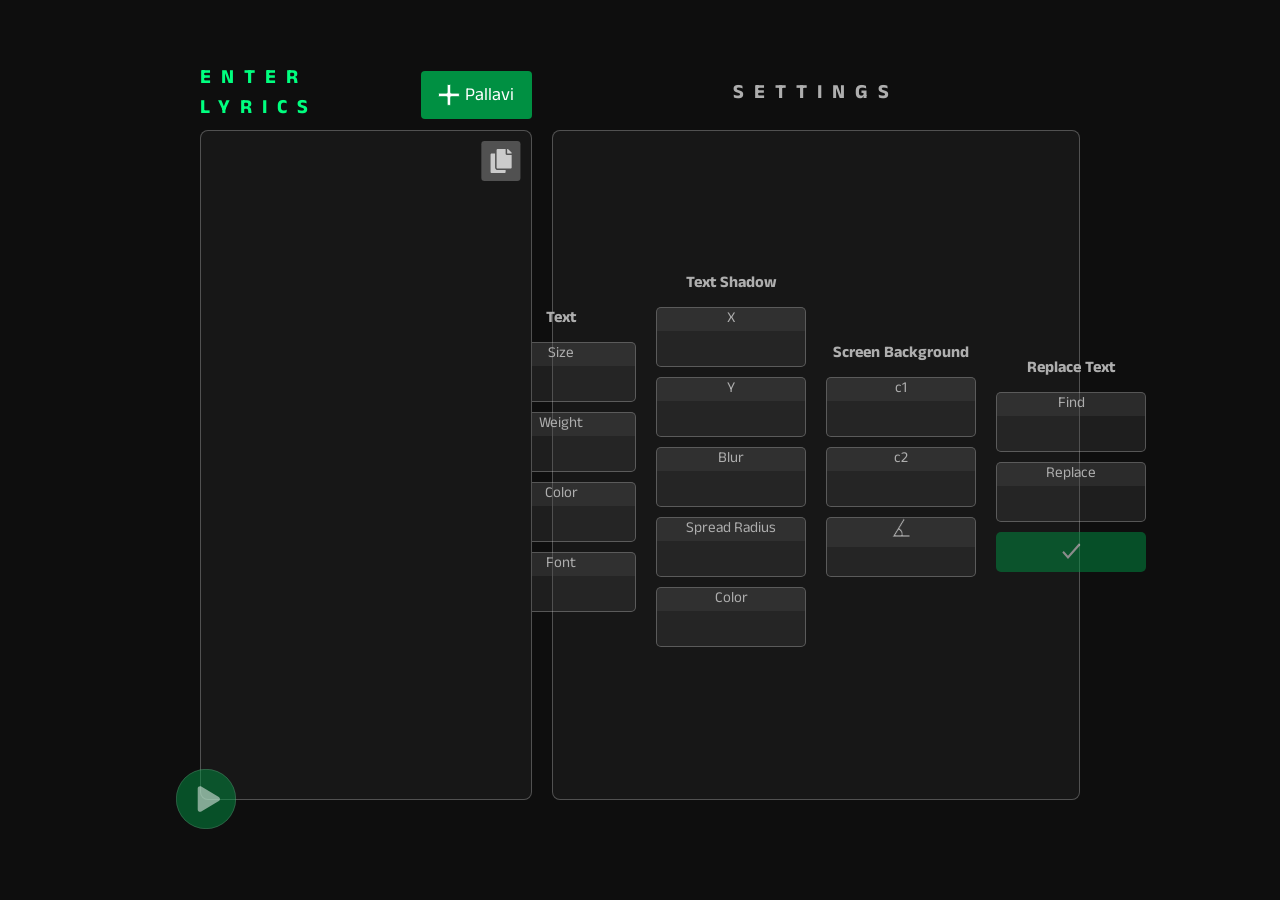
==== index.html @ 74771cdf "uploaded the files" ====
<!DOCTYPE html>
<html lang="en">
<head>
    <meta charset="UTF-8">
    <meta http-equiv="X-UA-Compatible" content="IE=edge">
    <meta name="viewport" content="width=device-width, initial-scale=1.0">
    
    <!-- font -->
    <link rel="preconnect" href="https://fonts.googleapis.com">
    <link rel="preconnect" href="https://fonts.gstatic.com" crossorigin>
    <link href="https://fonts.googleapis.com/css2?family=Anek+Telugu:wght@300;400;500;600&display=swap" rel="stylesheet">
    
    <!-- css -->
    <link rel="stylesheet" href="style.css">

    <!-- screen-script -->
    <script defer>
        let slideIndex = 1;
        showSlides(slideIndex);
        
        function plusSlides(n) {
          showSlides(slideIndex += n);
        }
        
        function currentSlide(n) {
          showSlides(slideIndex = n);
        }
        
        function showSlides(n) {
          let i;
          let slides = document.getElementsByClassName("mySlides");
          if (n > slides.length) {slideIndex = 1}    
          if (n < 1) {slideIndex = slides.length}
          for (i = 0; i < slides.length; i++) {
            slides[i].style.display = "none";  
          }
          slides[slideIndex-1].style.display = "flex";  
          dots[slideIndex-1].className += " active";
        }
        </script>
    <title>TextToSlides</title>
</head>
<body>
    <div id="main-container">
        <div id="left-container">
            <div id="lyrics-top">
                <h2 id="lyrics-header" class="content-header">ENTER LYRICS</h2>
                <button id="add-pallavi">
                    <svg width="22" height="22" viewBox="0 0 22 22" fill="none" xmlns="http://www.w3.org/2000/svg">
                        <path d="M12.7812 8.59375V9.09375H13.2812H20.3125C20.8992 9.09375 21.375 9.5696 21.375 10.1562V11.7188C21.375 12.3054 20.8992 12.7812 20.3125 12.7812H13.2812H12.7812V13.2812V20.3125C12.7812 20.8992 12.3054 21.375 11.7188 21.375H10.1562C9.5696 21.375 9.09375 20.8992 9.09375 20.3125V13.2812V12.7812H8.59375H1.5625C0.975849 12.7812 0.5 12.3054 0.5 11.7188V10.1562C0.5 9.5696 0.975849 9.09375 1.5625 9.09375H8.59375H9.09375V8.59375V1.5625C9.09375 0.975849 9.5696 0.5 10.1562 0.5H11.7188C12.3054 0.5 12.7812 0.975849 12.7812 1.5625V8.59375Z" fill="white" stroke="#009142"/>
                        </svg>
                    <p>Pallavi</p>
                    </button>
                <div id="pallavi-input-box" class="hidden">
                    <input type="text" id="pallavi-input">
                    <button id="pallavi-set"><img src="" alt=""></button>
                </div>
            </div>
            <div id="lyrics-content">
                <div id="copy-icon"><svg width="40" height="40" viewBox="0 0 60 61" fill="none" xmlns="http://www.w3.org/2000/svg">
                    <rect width="59.6593" height="61" rx="5" fill="#515151"/>
                    <path d="M37.0596 44.3256V47.2059C37.0596 48.1603 36.2879 48.9341 35.3359 48.9341H15.8006C14.8486 48.9341 14.0769 48.1603 14.0769 47.2059V20.7069C14.0769 19.7524 14.8486 18.9787 15.8006 18.9787H20.9717V40.2931C20.9717 42.5166 22.7759 44.3256 24.9937 44.3256H37.0596ZM37.0596 19.5548V12.0659H24.9937C24.0417 12.0659 23.27 12.8397 23.27 13.7941V40.2931C23.27 41.2476 24.0417 42.0213 24.9937 42.0213H44.529C45.481 42.0213 46.2527 41.2476 46.2527 40.2931V21.283H38.7833C37.8353 21.283 37.0596 20.5053 37.0596 19.5548ZM45.7479 17.3204L41.0119 12.5721C40.6886 12.248 40.2502 12.0659 39.7931 12.0659H39.3579V18.9787H46.2527V18.5424C46.2527 18.0841 46.0711 17.6445 45.7479 17.3204Z" fill="#CBCBCB"/>
                    </svg></div>
                    
                <textarea id="lyrics-input" contenteditable="true"></textarea>
                <button id="lyrics-play">
                    <svg width="60" height="60" viewBox="0 0 105 105" fill="none" xmlns="http://www.w3.org/2000/svg">
                        <circle cx="52.5" cy="52.5" r="52.5" fill="#009142" fill-opacity="0.5"/>
                        <circle cx="52.5" cy="52.5" r="52" stroke="white" stroke-opacity="0.25"/>
                        <path d="M74.9466 48.8665L44.3029 30.5772C41.8131 29.0919 38 30.5333 38 34.207V70.7768C38 74.0725 41.5432 76.0588 44.3029 74.4065L74.9466 56.126C77.6801 54.5001 77.6888 50.4924 74.9466 48.8665Z" fill="white" fill-opacity="0.5"/>
                        </svg>
                        
                </button>
            </div>
        </div>
        <div id="right-container">
            <div id="settings-top" ><h2 class="content-header">SETTINGS</h2></div>
            <div id="settings-content">
                <div id="text-properties">
                    <span class="options-header">Text</span>
                    <div class="input-value-box">
                        <div class="input-value-name input-font-size">Size</div>
                        <input type="text" class="input-value-value" id="text-size">
                    </div>
                    <div class="input-value-box">
                        <div class="input-value-name input-font-weight">Weight</div>
                        <input type="text" class="input-value-value" id="text-weight">
                    </div>
                    <div class="input-value-box">
                        <div class="input-value-name input-text-color">Color</div>
                        <input type="text" class="input-value-value" id="text-color">
                    </div>
                    <div class="input-value-box">
                        <div class="input-value-name input-font-name">Font</div>
                        <input type="text" class="input-value-value" id="font-family">
                    </div>
                    <button class="input-value-submit text-properties-submit">
                        <svg width="19" height="17" viewBox="0 0 19 17" fill="none" xmlns="http://www.w3.org/2000/svg">
                            <path d="M18.9184 1.93174L6.49473 16.0317L0.800537 9.56924L2.26032 7.91249L6.49473 12.7065L17.4586 0.274994L18.9184 1.93174Z" fill="white" fill-opacity="1"/>
                            </svg>
                            
                    </button>
                </div>
                <div id="text-shadow">
                    <span class="options-header">Text Shadow</span>
                    <div class="input-value-box">
                        <div class="input-value-name input-x">X</div>
                        <input type="text" class="input-value-value" >
                    </div>
                    <div class="input-value-box">
                        <div class="input-value-name input-y">Y</div>
                        <input type="text" class="input-value-value">
                    </div>
                    <div class="input-value-box">
                        <div class="input-value-name input-blur">Blur</div>
                        <input type="text" class="input-value-value">
                    </div>
                    <div class="input-value-box">
                        <div class="input-value-name input-spread-radius">Spread Radius</div>
                        <input type="text" class="input-value-value">
                    </div>
                    <div class="input-value-box">
                        <div class="input-value-name input-shadow-color">Color</div>
                        <input type="text" class="input-value-value">
                    </div>
                    <button class="input-value-submit text-shadow-submit">
                        <svg width="19" height="17" viewBox="0 0 19 17" fill="none" xmlns="http://www.w3.org/2000/svg">
                            <path d="M18.9184 1.93174L6.49473 16.0317L0.800537 9.56924L2.26032 7.91249L6.49473 12.7065L17.4586 0.274994L18.9184 1.93174Z" fill="white" fill-opacity="1"/>
                            </svg>
                    </button>
                </div>
                <div id="screen-background">
                    <span class="options-header">Screen Background</span>
                    <div class="input-value-box">
                        <div class="input-value-name">c1</div>
                        <input type="text" class="input-value-value" id="input-color1" >
                    </div>
                    <div class="input-value-box">
                        <div class="input-value-name">c2</div>
                        <input type="text" class="input-value-value" id="input-color2" >
                    </div>
                    <div class="input-value-box">
                        <div class="input-value-name input-angle"><svg width="20" height="20" viewBox="0 0 25 27" fill="none" xmlns="http://www.w3.org/2000/svg">
                            <path d="M15.5195 22.9858H24.4914V25.5513H0.890825L15.9825 0.818519L17.7679 2.22707L10.8672 13.5435L10.6021 13.9783L11.0416 14.2354C13.4085 15.6203 15.0666 18.4101 15.0666 21.6658C15.0666 21.9587 15.0654 22.1819 15.0271 22.399L14.9237 22.9858H15.5195ZM5.57365 22.2254L5.10962 22.9858H6.00046H12.3622H12.7583L12.8489 22.6002C12.9252 22.2758 12.9251 21.9584 12.925 21.6877L12.925 21.6658C12.925 19.2466 11.6368 17.1648 9.71003 16.2901L9.30706 16.1071L9.07654 16.4849L5.57365 22.2254Z" fill="#aeaeae" stroke="#303030"/>
                            </svg>
                            </div>
                        <input type="text" class="input-value-value" id="input-angle" >
                    </div>
                    <button class="input-value-submit background-submit" id="set-screen-color">
                        <svg width="19" height="17" viewBox="0 0 19 17" fill="none" xmlns="http://www.w3.org/2000/svg">
                            <path d="M18.9184 1.93174L6.49473 16.0317L0.800537 9.56924L2.26032 7.91249L6.49473 12.7065L17.4586 0.274994L18.9184 1.93174Z" fill="white" fill-opacity="1"/>
                            </svg>
                    </button>
                </div>
                <div id="replace-content">
                    <span class="options-header">Replace Text</span>
                    <div class="input-value-box" >
                        <div class="input-value-name find-input">Find</div>
                        <input type="text" class="input-value-value" id="replace-find">
                    </div>
                    <div class="input-value-box">
                        <div class="input-value-name replace-input">Replace</div>
                        <input type="text" class="input-value-value"  id="replace-replace">
                    </div>
                    <button class="input-value-do replace-submit" id="replaceTo">
                        <svg width="19" height="17" viewBox="0 0 19 17" fill="none" xmlns="http://www.w3.org/2000/svg">
                            <path d="M18.9184 1.93174L6.49473 16.0317L0.800537 9.56924L2.26032 7.91249L6.49473 12.7065L17.4586 0.274994L18.9184 1.93174Z" fill="white" fill-opacity="1"/>
                            </svg>
                    </button>
                </div>
            </div>
        </div>
    </div>

    <div class="slideshow-container" id="slide-container" >  
    </div>

    <button id="show-main-container">
        <svg width="50" height="50" viewBox="0 0 80 80" fill="none" xmlns="http://www.w3.org/2000/svg">
            <circle cx="40" cy="40" r="40" fill="#171717" fill-opacity="0.5"/>
            <circle cx="40" cy="40" r="39.5" stroke="white" stroke-opacity="0.5"/>
            <path d="M41.9239 40.3508L42.2692 40L41.9239 39.6492L31.7017 29.2667L34.2162 26.7127L47.2983 40L34.2162 53.2873L31.7017 50.7333L41.9239 40.3508Z" fill="white" stroke="#19172A"/>
            </svg>            
    </button>
    <script>
        let play_btn = document.getElementById("lyrics-play");
        let lyrics = document.getElementById("lyrics-input");
        let screen = document.getElementById("slide-container");
        let screen_text = document.getElementsByClassName("mySlides");

        let main_container = document.getElementById("main-container");
        let show_main_container = document.getElementById("show-main-container");
        let font_size = document.getElementById("text-size");
        let font_weight = document.getElementById("text-weight");
        let font_color = document.getElementById("text-color");
        let font_family = document.getElementById("font-family");

        

        let set_screen_color = document.getElementById("set-screen-color");
        function sleep(milliseconds) {  
            return new Promise(resolve => setTimeout(resolve, milliseconds));  
        } 

        font_size.oninput = function(){
            console.log(font_size.value);
            console.log(screen_text);
            for( i in screen_text){
                screen_text[i].style.fontSize=font_size.value;
            }
            // screen_text.style.fontSize = font_size.value;
        }
        font_weight.oninput = function(){
            // console.log(font_size.value);
            // console.log(screen_text);
            for( i in screen_text){
                screen_text[i].style.fontWeight=font_weight.value;
            }
        }
        font_color.oninput = function(){
            // console.log(font_size.value);
            // console.log(screen_text);
            for( i in screen_text){
                screen_text[i].style.color=font_color.value;
            }
        }
        font_family.oninput = function(){
            // console.log(font_size.value);
            // console.log(screen_text);
            for( i in screen_text){
                screen_text[i].style.fontFamily=font_family.value;
            }
        }
        
        show_main_container.addEventListener("click",async function(){
            main_container.style.display = "flex";
            await sleep(100);  
            main_container.style.bottom ="0px";
            main_container.style.transition = 'all 0.3s ease';

        });
        

        lyrics.oninput= function(){
            
            while (screen.firstChild) {
                screen.firstChild.remove()
            }
            // screen.replaceChildren();
            let textSplitted = lyrics.value.split('\n\n');

            for(i in textSplitted){
                console.log('i is '+ textSplitted[i]);
                // localStorage.setItem('textValue', textSplitted[i]);
                // Create a text node:
                const textnode = document.createElement("pre");
                textnode.className ="mySlides fade";
                textnode.innerHTML = textSplitted[i];
                textnode.setAttribute('contenteditable','true');
                // Append the text node to the "li" node:
                screen.appendChild(textnode);
                i++;
            }
        }
        
        play_btn.addEventListener("click", async function(){
            show_main_container.style.display = "inline-block";
            main_container.style.bottom ="-2000px";
            await sleep(100);
            main_container.style.transition = 'all 0.3s ease';
            screen.style.display = "flex";
            await sleep(1000);
            main_container.style.display = "none";
        });

        document.addEventListener('keydown',(e)=>{
                if(e.keyCode === 37){
                    plusSlides(-1);
                }else if(e.keyCode === 39){
                    plusSlides(1);
                }
        });

        let color_1 = document.getElementById("input-color1");
        let color_2 = document.getElementById("input-color2");
        let angle = document.getElementById("input-angle");

        // function cbg() {
        //     console.log("screen: ",screen);
        //     console.log("screen-sytle=backround: ",screen.style.background);
        //     screen.style.background = `linear-gradient(${angle.value},  ${color_1.value}, ${color_2.value})`;
        // }
        color_1.oninput =  function(){
            console.log("screen: ",screen);
            console.log("screen-sytle=backround: ",screen.style.background);
            screen.style.background = `linear-gradient(${angle.value},  ${color_1.value}, ${color_2.value})`;
        };
        color_2.oninput =  function(){
            console.log("screen: ",screen);
            console.log("screen-sytle=backround: ",screen.style.background);
            screen.style.background = `linear-gradient(${angle.value},  ${color_1.value}, ${color_2.value})`;
        };
        angle.oninput =  function(){
            console.log("screen: ",screen);
            console.log("screen-sytle=backround: ",screen.style.background);
            screen.style.background = `linear-gradient(${angle.value},  ${color_1.value}, ${color_2.value})`;
        };
        
        let replace_btn = document.getElementById("replaceTo");
        
        replace_btn.addEventListener("click",  function(){
            let find = document.getElementById("replace-find").value;
            console.log("find: ",find);
            let replaceTo = document.getElementById("replace-replace").value;
            console.log("replaceTo: ",replaceTo);
            let content = lyrics.value;
            let modifiedContent = content.replaceAll(find,replaceTo);
            lyrics.value = modifiedContent;
            console.log("textContent After: ",modifiedContent);
            while (screen.firstChild) {
                screen.firstChild.remove()
            }
            // screen.replaceChildren();
            let textSplitted = lyrics.value.split('\n\n');

            for(i in textSplitted){
                console.log('i is '+ textSplitted[i]);
                // localStorage.setItem('textValue', textSplitted[i]);
                // Create a text node:
                const textnode = document.createElement("pre");
                textnode.className ="mySlides fade";
                textnode.innerHTML = textSplitted[i];
                textnode.setAttribute('contenteditable','true');
                // Append the text node to the "li" node:
                screen.appendChild(textnode);
                i++;
            }
        });
        
        
        

        

    </script>
</body>
</html>
---- style.css ----
:root{
    --screen-bg: #0e0e0e;
    --greenV1: #00ff7f;
    --grayV1: #171717;
    --greenV2: #009042;
    --container-border: rgba(255,255,255,0.25);
    --grayV2: rgba(23,23,23,0.93);
    --textV1: #aeaeae;
}

.hidden{
    display: none;
}

#copy-icon{
    position: absolute;
    top: 10px;
    right: 10px;
    /* padding: 10px; */
}

::-webkit-scrollbar {
    width:8px;
  }
  
  /* Track */
  ::-webkit-scrollbar-track {
    /* box-shadow: inset 0 0 5px grey;  */
    border-radius: 10px;
    margin: 10px;
  }
   
  /* Handle */
  ::-webkit-scrollbar-thumb {
    background: var(--container-border); 
    border-radius: 10px;
  }


*{
    margin:  0;
    padding: 0;
    box-sizing: border-box;
    font-family: 'Anek Telugu', 'monospace';
}

body{
    background: #0e0e0e;
    display: flex;
    justify-content: center;
    align-items: center;
    flex-direction: column;
}
#main-container{
    top: -40px;
    position: absolute;
    width: 100%;
    min-height: 100vh;
    display: flex;
    justify-content: center;
    align-items: center;
    /* border: 1px solid red; */
    padding: 100px 200px;
    gap: 20px;
    /* transition: 5s ease-in-out; */
    z-index: 999;
}

#left-container{
    width: 40%;
    height: 80vh;
    border: 1px soild rgb(0, 106, 255);
}
#right-container{
    width: 60%;
    height: 80vh;
    border: 1px soild rgb(255, 0, 187);
}
#lyrics-content{
    position: relative;
    background-color: var(--grayV1);
    border: 1px solid var(--container-border);
    border-radius: 8px;
    height: 93%;
}
#settings-content{
    background-color: var(--grayV1);
    border: 1px solid var(--container-border);
    border-radius: 8px;
    height: 93%;
}

.content-header{
    font-weight: bold;
    font-size: 20px;
    letter-spacing: 10px;
    color: var(--greenV1);
}


#lyrics-top{
    display: flex;
    justify-content: space-between;
    align-items: center;
    height: 70px;
}
#add-pallavi{
    background-color: var(--greenV2);
    width: 120px;
    display: flex;
    padding: 8px;
    border-radius: 4px;
    justify-content: center;
    align-items: center;
    gap: 5px;
    border: none;
}

#add-pallavi p{
    font-size: 18px;
    font-weight: 400;
    color: white;
    margin-top: 5px;
}

#lyrics-input{
    width: 100%;
    height: 100%;
    border:1px solid transparent;
    background-color: transparent;
    border-radius: 8px;
    text-align: center;
    padding: 20px;
    display: flex;
    justify-content: center;
    align-items: center;
    color: var(--textV1);
    font-size: 20px;
    resize: none;
}

#lyrics-input:focus{
    outline: var(--greenV1) solid  0.1px;
}

#lyrics-play{
    background-color: transparent;
    border: none;
    position: relative;
    top: -30px;
    left: -25px;
}

#lyrics-play:hover circle,#lyrics-play:hover path{
    fill-opacity:1;
    transition: 0.5s;
    
}


#settings-top{
    height: 70px;
    text-align: center;
    display: flex;
    justify-content: center;
    align-items: center;
}

#settings-top .content-header{
    color: var(--textV1);
}

#settings-content{
    display: flex;
    justify-content: center;
    align-items: center;
    gap: 20px;
}

.options-header{
    color: var(--textV1);
    width: 100%;
    text-align: center;
    margin: auto;
    display: inline-block;
    font-weight: bold;
    margin-bottom: 10px;
}
.input-value-box{
    width: 150px;
    border-radius: 5px;
    border: 1px solid var(--container-border);
    background-color: rgba(81,81,81,0.25);
    height: 60px;
    margin-bottom: 10px;
}

.input-value-name{

    font-size: 15px;
    width: 100%;
    text-align: center;
    background-color: rgba(81,81,81,0.25);
    color: var(--textV1);
}

.input-value-value{
    width: 100%;
    height: 50%;
    outline: none;
    background-color: transparent;
    color: var(--textV1);
    border: none;
    padding: 10px;
    text-align: center;
}

.input-value-value:focus {
    color: var(--greenV1);
    
}

.input-value-submit,.input-value-do{
    width: 100%;
    height: 40px;
    background-color: #009042;
    opacity: 0.5;
    border: none;
    border-radius: 5px;
    display: flex;
    align-items: center;
    justify-self: center;
    
}
.input-value-submit svg, .input-value-do svg{
    display: flex;
    justify-content: center;
    align-items: center;
    width: 100%;
}

.input-value-submit:hover, 
.input-value-do:hover
{
    opacity: 1;
}



/* screen css */
.slideshow-container{
    display: none;
    width: 100%;
    height: 100vh;
    justify-content: center;
    align-items: center;
    color: white;
}

#show-main-container{
    /* display: none; */
    background-color: transparent;
    border: none;
    position: absolute;
    z-index: 5;
    left: 0px;
    opacity: 0;
    /* border: 1px solid red; */
    height: 90vh;
    width: 100px;
}

.input-value-submit{
    display: none;
}

#show-main-container:hover{
    /* left: 30px; */
    opacity: 1;
    width: 150px;
}

.mySlides{
    font-size: 80px;
    font-weight: bold;
    text-align: center;
    display: flex;
    flex-direction: column;
    text-shadow: rgba(0, 0, 0, 0.3) -7px 7px 15px;
}

.mySlides {display: none;
    flex-direction: column;
}

#slide-container{
    background: linear-gradient(to right, #0e0e0e, #0e0e0e);
    width: 100%;
    min-height: 100vh;
}


/* Slideshow container */
.slideshow-container {
    position: relative;
}

/* Next & previous buttons */
.prev, .next {
    cursor: pointer;
    position: absolute;
    top: 50%;
    width: auto;
    padding: 16px;
    margin-top: -22px;
    color: rgb(0, 98, 255);
    font-weight: bold;
    font-size: 18px;
    transition: 0.6s ease;
    border-radius: 0 3px 3px 0;
    user-select: none;
}

/* Position the "next button" to the right */
.next {
    right: 0;
    border-radius: 3px 0 0 3px;
}


/* Fading animation */
.fade {
    animation-name: fade;
    animation-duration: 1.5s;
}

@keyframes fade {
    from {opacity: .4} 
    to {opacity: 1}
}
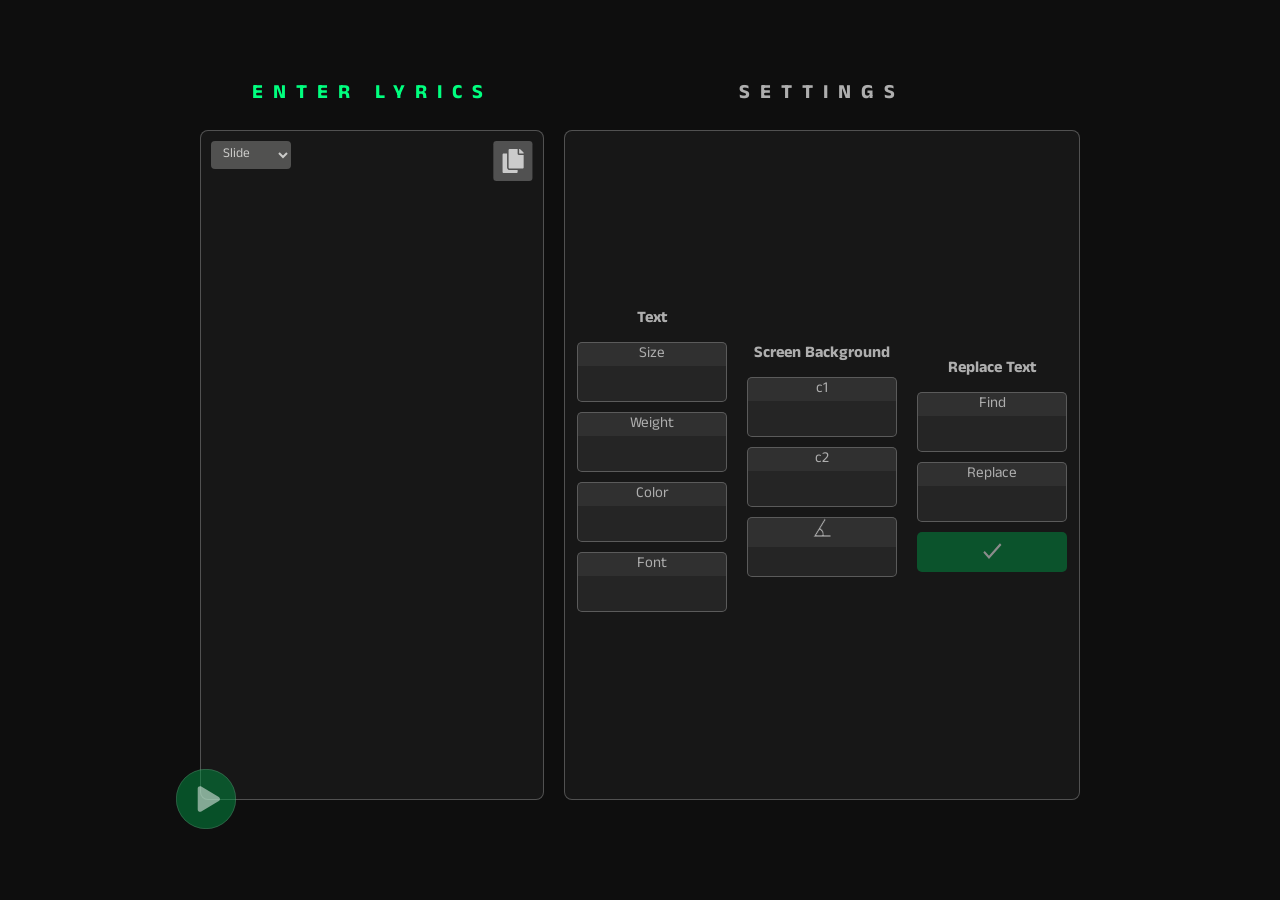
==== commit 4ad022dd: "Rename indexv1.html to index.html" ====
--- a/index.html
+++ b/index.html
@@ -1,347 +1,425 @@
-<!DOCTYPE html>
-<html lang="en">
-<head>
-    <meta charset="UTF-8">
-    <meta http-equiv="X-UA-Compatible" content="IE=edge">
-    <meta name="viewport" content="width=device-width, initial-scale=1.0">
-    
-    <!-- font -->
-    <link rel="preconnect" href="https://fonts.googleapis.com">
-    <link rel="preconnect" href="https://fonts.gstatic.com" crossorigin>
-    <link href="https://fonts.googleapis.com/css2?family=Anek+Telugu:wght@300;400;500;600&display=swap" rel="stylesheet">
-    
-    <!-- css -->
-    <link rel="stylesheet" href="style.css">
-
-    <!-- screen-script -->
-    <script defer>
-        let slideIndex = 1;
-        showSlides(slideIndex);
-        
-        function plusSlides(n) {
-          showSlides(slideIndex += n);
-        }
-        
-        function currentSlide(n) {
-          showSlides(slideIndex = n);
-        }
-        
-        function showSlides(n) {
-          let i;
-          let slides = document.getElementsByClassName("mySlides");
-          if (n > slides.length) {slideIndex = 1}    
-          if (n < 1) {slideIndex = slides.length}
-          for (i = 0; i < slides.length; i++) {
-            slides[i].style.display = "none";  
-          }
-          slides[slideIndex-1].style.display = "flex";  
-          dots[slideIndex-1].className += " active";
-        }
-        </script>
-    <title>TextToSlides</title>
-</head>
-<body>
-    <div id="main-container">
-        <div id="left-container">
-            <div id="lyrics-top">
-                <h2 id="lyrics-header" class="content-header">ENTER LYRICS</h2>
-                <button id="add-pallavi">
-                    <svg width="22" height="22" viewBox="0 0 22 22" fill="none" xmlns="http://www.w3.org/2000/svg">
-                        <path d="M12.7812 8.59375V9.09375H13.2812H20.3125C20.8992 9.09375 21.375 9.5696 21.375 10.1562V11.7188C21.375 12.3054 20.8992 12.7812 20.3125 12.7812H13.2812H12.7812V13.2812V20.3125C12.7812 20.8992 12.3054 21.375 11.7188 21.375H10.1562C9.5696 21.375 9.09375 20.8992 9.09375 20.3125V13.2812V12.7812H8.59375H1.5625C0.975849 12.7812 0.5 12.3054 0.5 11.7188V10.1562C0.5 9.5696 0.975849 9.09375 1.5625 9.09375H8.59375H9.09375V8.59375V1.5625C9.09375 0.975849 9.5696 0.5 10.1562 0.5H11.7188C12.3054 0.5 12.7812 0.975849 12.7812 1.5625V8.59375Z" fill="white" stroke="#009142"/>
-                        </svg>
-                    <p>Pallavi</p>
-                    </button>
-                <div id="pallavi-input-box" class="hidden">
-                    <input type="text" id="pallavi-input">
-                    <button id="pallavi-set"><img src="" alt=""></button>
-                </div>
-            </div>
-            <div id="lyrics-content">
-                <div id="copy-icon"><svg width="40" height="40" viewBox="0 0 60 61" fill="none" xmlns="http://www.w3.org/2000/svg">
-                    <rect width="59.6593" height="61" rx="5" fill="#515151"/>
-                    <path d="M37.0596 44.3256V47.2059C37.0596 48.1603 36.2879 48.9341 35.3359 48.9341H15.8006C14.8486 48.9341 14.0769 48.1603 14.0769 47.2059V20.7069C14.0769 19.7524 14.8486 18.9787 15.8006 18.9787H20.9717V40.2931C20.9717 42.5166 22.7759 44.3256 24.9937 44.3256H37.0596ZM37.0596 19.5548V12.0659H24.9937C24.0417 12.0659 23.27 12.8397 23.27 13.7941V40.2931C23.27 41.2476 24.0417 42.0213 24.9937 42.0213H44.529C45.481 42.0213 46.2527 41.2476 46.2527 40.2931V21.283H38.7833C37.8353 21.283 37.0596 20.5053 37.0596 19.5548ZM45.7479 17.3204L41.0119 12.5721C40.6886 12.248 40.2502 12.0659 39.7931 12.0659H39.3579V18.9787H46.2527V18.5424C46.2527 18.0841 46.0711 17.6445 45.7479 17.3204Z" fill="#CBCBCB"/>
-                    </svg></div>
-                    
-                <textarea id="lyrics-input" contenteditable="true"></textarea>
-                <button id="lyrics-play">
-                    <svg width="60" height="60" viewBox="0 0 105 105" fill="none" xmlns="http://www.w3.org/2000/svg">
-                        <circle cx="52.5" cy="52.5" r="52.5" fill="#009142" fill-opacity="0.5"/>
-                        <circle cx="52.5" cy="52.5" r="52" stroke="white" stroke-opacity="0.25"/>
-                        <path d="M74.9466 48.8665L44.3029 30.5772C41.8131 29.0919 38 30.5333 38 34.207V70.7768C38 74.0725 41.5432 76.0588 44.3029 74.4065L74.9466 56.126C77.6801 54.5001 77.6888 50.4924 74.9466 48.8665Z" fill="white" fill-opacity="0.5"/>
-                        </svg>
-                        
-                </button>
-            </div>
-        </div>
-        <div id="right-container">
-            <div id="settings-top" ><h2 class="content-header">SETTINGS</h2></div>
-            <div id="settings-content">
-                <div id="text-properties">
-                    <span class="options-header">Text</span>
-                    <div class="input-value-box">
-                        <div class="input-value-name input-font-size">Size</div>
-                        <input type="text" class="input-value-value" id="text-size">
-                    </div>
-                    <div class="input-value-box">
-                        <div class="input-value-name input-font-weight">Weight</div>
-                        <input type="text" class="input-value-value" id="text-weight">
-                    </div>
-                    <div class="input-value-box">
-                        <div class="input-value-name input-text-color">Color</div>
-                        <input type="text" class="input-value-value" id="text-color">
-                    </div>
-                    <div class="input-value-box">
-                        <div class="input-value-name input-font-name">Font</div>
-                        <input type="text" class="input-value-value" id="font-family">
-                    </div>
-                    <button class="input-value-submit text-properties-submit">
-                        <svg width="19" height="17" viewBox="0 0 19 17" fill="none" xmlns="http://www.w3.org/2000/svg">
-                            <path d="M18.9184 1.93174L6.49473 16.0317L0.800537 9.56924L2.26032 7.91249L6.49473 12.7065L17.4586 0.274994L18.9184 1.93174Z" fill="white" fill-opacity="1"/>
-                            </svg>
-                            
-                    </button>
-                </div>
-                <div id="text-shadow">
-                    <span class="options-header">Text Shadow</span>
-                    <div class="input-value-box">
-                        <div class="input-value-name input-x">X</div>
-                        <input type="text" class="input-value-value" >
-                    </div>
-                    <div class="input-value-box">
-                        <div class="input-value-name input-y">Y</div>
-                        <input type="text" class="input-value-value">
-                    </div>
-                    <div class="input-value-box">
-                        <div class="input-value-name input-blur">Blur</div>
-                        <input type="text" class="input-value-value">
-                    </div>
-                    <div class="input-value-box">
-                        <div class="input-value-name input-spread-radius">Spread Radius</div>
-                        <input type="text" class="input-value-value">
-                    </div>
-                    <div class="input-value-box">
-                        <div class="input-value-name input-shadow-color">Color</div>
-                        <input type="text" class="input-value-value">
-                    </div>
-                    <button class="input-value-submit text-shadow-submit">
-                        <svg width="19" height="17" viewBox="0 0 19 17" fill="none" xmlns="http://www.w3.org/2000/svg">
-                            <path d="M18.9184 1.93174L6.49473 16.0317L0.800537 9.56924L2.26032 7.91249L6.49473 12.7065L17.4586 0.274994L18.9184 1.93174Z" fill="white" fill-opacity="1"/>
-                            </svg>
-                    </button>
-                </div>
-                <div id="screen-background">
-                    <span class="options-header">Screen Background</span>
-                    <div class="input-value-box">
-                        <div class="input-value-name">c1</div>
-                        <input type="text" class="input-value-value" id="input-color1" >
-                    </div>
-                    <div class="input-value-box">
-                        <div class="input-value-name">c2</div>
-                        <input type="text" class="input-value-value" id="input-color2" >
-                    </div>
-                    <div class="input-value-box">
-                        <div class="input-value-name input-angle"><svg width="20" height="20" viewBox="0 0 25 27" fill="none" xmlns="http://www.w3.org/2000/svg">
-                            <path d="M15.5195 22.9858H24.4914V25.5513H0.890825L15.9825 0.818519L17.7679 2.22707L10.8672 13.5435L10.6021 13.9783L11.0416 14.2354C13.4085 15.6203 15.0666 18.4101 15.0666 21.6658C15.0666 21.9587 15.0654 22.1819 15.0271 22.399L14.9237 22.9858H15.5195ZM5.57365 22.2254L5.10962 22.9858H6.00046H12.3622H12.7583L12.8489 22.6002C12.9252 22.2758 12.9251 21.9584 12.925 21.6877L12.925 21.6658C12.925 19.2466 11.6368 17.1648 9.71003 16.2901L9.30706 16.1071L9.07654 16.4849L5.57365 22.2254Z" fill="#aeaeae" stroke="#303030"/>
-                            </svg>
-                            </div>
-                        <input type="text" class="input-value-value" id="input-angle" >
-                    </div>
-                    <button class="input-value-submit background-submit" id="set-screen-color">
-                        <svg width="19" height="17" viewBox="0 0 19 17" fill="none" xmlns="http://www.w3.org/2000/svg">
-                            <path d="M18.9184 1.93174L6.49473 16.0317L0.800537 9.56924L2.26032 7.91249L6.49473 12.7065L17.4586 0.274994L18.9184 1.93174Z" fill="white" fill-opacity="1"/>
-                            </svg>
-                    </button>
-                </div>
-                <div id="replace-content">
-                    <span class="options-header">Replace Text</span>
-                    <div class="input-value-box" >
-                        <div class="input-value-name find-input">Find</div>
-                        <input type="text" class="input-value-value" id="replace-find">
-                    </div>
-                    <div class="input-value-box">
-                        <div class="input-value-name replace-input">Replace</div>
-                        <input type="text" class="input-value-value"  id="replace-replace">
-                    </div>
-                    <button class="input-value-do replace-submit" id="replaceTo">
-                        <svg width="19" height="17" viewBox="0 0 19 17" fill="none" xmlns="http://www.w3.org/2000/svg">
-                            <path d="M18.9184 1.93174L6.49473 16.0317L0.800537 9.56924L2.26032 7.91249L6.49473 12.7065L17.4586 0.274994L18.9184 1.93174Z" fill="white" fill-opacity="1"/>
-                            </svg>
-                    </button>
-                </div>
-            </div>
-        </div>
-    </div>
-
-    <div class="slideshow-container" id="slide-container" >  
-    </div>
-
-    <button id="show-main-container">
-        <svg width="50" height="50" viewBox="0 0 80 80" fill="none" xmlns="http://www.w3.org/2000/svg">
-            <circle cx="40" cy="40" r="40" fill="#171717" fill-opacity="0.5"/>
-            <circle cx="40" cy="40" r="39.5" stroke="white" stroke-opacity="0.5"/>
-            <path d="M41.9239 40.3508L42.2692 40L41.9239 39.6492L31.7017 29.2667L34.2162 26.7127L47.2983 40L34.2162 53.2873L31.7017 50.7333L41.9239 40.3508Z" fill="white" stroke="#19172A"/>
-            </svg>            
-    </button>
-    <script>
-        let play_btn = document.getElementById("lyrics-play");
-        let lyrics = document.getElementById("lyrics-input");
-        let screen = document.getElementById("slide-container");
-        let screen_text = document.getElementsByClassName("mySlides");
-
-        let main_container = document.getElementById("main-container");
-        let show_main_container = document.getElementById("show-main-container");
-        let font_size = document.getElementById("text-size");
-        let font_weight = document.getElementById("text-weight");
-        let font_color = document.getElementById("text-color");
-        let font_family = document.getElementById("font-family");
-
-        
-
-        let set_screen_color = document.getElementById("set-screen-color");
-        function sleep(milliseconds) {  
-            return new Promise(resolve => setTimeout(resolve, milliseconds));  
-        } 
-
-        font_size.oninput = function(){
-            console.log(font_size.value);
-            console.log(screen_text);
-            for( i in screen_text){
-                screen_text[i].style.fontSize=font_size.value;
-            }
-            // screen_text.style.fontSize = font_size.value;
-        }
-        font_weight.oninput = function(){
-            // console.log(font_size.value);
-            // console.log(screen_text);
-            for( i in screen_text){
-                screen_text[i].style.fontWeight=font_weight.value;
-            }
-        }
-        font_color.oninput = function(){
-            // console.log(font_size.value);
-            // console.log(screen_text);
-            for( i in screen_text){
-                screen_text[i].style.color=font_color.value;
-            }
-        }
-        font_family.oninput = function(){
-            // console.log(font_size.value);
-            // console.log(screen_text);
-            for( i in screen_text){
-                screen_text[i].style.fontFamily=font_family.value;
-            }
-        }
-        
-        show_main_container.addEventListener("click",async function(){
-            main_container.style.display = "flex";
-            await sleep(100);  
-            main_container.style.bottom ="0px";
-            main_container.style.transition = 'all 0.3s ease';
-
-        });
-        
-
-        lyrics.oninput= function(){
-            
-            while (screen.firstChild) {
-                screen.firstChild.remove()
-            }
-            // screen.replaceChildren();
-            let textSplitted = lyrics.value.split('\n\n');
-
-            for(i in textSplitted){
-                console.log('i is '+ textSplitted[i]);
-                // localStorage.setItem('textValue', textSplitted[i]);
-                // Create a text node:
-                const textnode = document.createElement("pre");
-                textnode.className ="mySlides fade";
-                textnode.innerHTML = textSplitted[i];
-                textnode.setAttribute('contenteditable','true');
-                // Append the text node to the "li" node:
-                screen.appendChild(textnode);
-                i++;
-            }
-        }
-        
-        play_btn.addEventListener("click", async function(){
-            show_main_container.style.display = "inline-block";
-            main_container.style.bottom ="-2000px";
-            await sleep(100);
-            main_container.style.transition = 'all 0.3s ease';
-            screen.style.display = "flex";
-            await sleep(1000);
-            main_container.style.display = "none";
-        });
-
-        document.addEventListener('keydown',(e)=>{
-                if(e.keyCode === 37){
-                    plusSlides(-1);
-                }else if(e.keyCode === 39){
-                    plusSlides(1);
-                }
-        });
-
-        let color_1 = document.getElementById("input-color1");
-        let color_2 = document.getElementById("input-color2");
-        let angle = document.getElementById("input-angle");
-
-        // function cbg() {
-        //     console.log("screen: ",screen);
-        //     console.log("screen-sytle=backround: ",screen.style.background);
-        //     screen.style.background = `linear-gradient(${angle.value},  ${color_1.value}, ${color_2.value})`;
-        // }
-        color_1.oninput =  function(){
-            console.log("screen: ",screen);
-            console.log("screen-sytle=backround: ",screen.style.background);
-            screen.style.background = `linear-gradient(${angle.value},  ${color_1.value}, ${color_2.value})`;
-        };
-        color_2.oninput =  function(){
-            console.log("screen: ",screen);
-            console.log("screen-sytle=backround: ",screen.style.background);
-            screen.style.background = `linear-gradient(${angle.value},  ${color_1.value}, ${color_2.value})`;
-        };
-        angle.oninput =  function(){
-            console.log("screen: ",screen);
-            console.log("screen-sytle=backround: ",screen.style.background);
-            screen.style.background = `linear-gradient(${angle.value},  ${color_1.value}, ${color_2.value})`;
-        };
-        
-        let replace_btn = document.getElementById("replaceTo");
-        
-        replace_btn.addEventListener("click",  function(){
-            let find = document.getElementById("replace-find").value;
-            console.log("find: ",find);
-            let replaceTo = document.getElementById("replace-replace").value;
-            console.log("replaceTo: ",replaceTo);
-            let content = lyrics.value;
-            let modifiedContent = content.replaceAll(find,replaceTo);
-            lyrics.value = modifiedContent;
-            console.log("textContent After: ",modifiedContent);
-            while (screen.firstChild) {
-                screen.firstChild.remove()
-            }
-            // screen.replaceChildren();
-            let textSplitted = lyrics.value.split('\n\n');
-
-            for(i in textSplitted){
-                console.log('i is '+ textSplitted[i]);
-                // localStorage.setItem('textValue', textSplitted[i]);
-                // Create a text node:
-                const textnode = document.createElement("pre");
-                textnode.className ="mySlides fade";
-                textnode.innerHTML = textSplitted[i];
-                textnode.setAttribute('contenteditable','true');
-                // Append the text node to the "li" node:
-                screen.appendChild(textnode);
-                i++;
-            }
-        });
-        
-        
-        
-
-        
-
-    </script>
-</body>
-</html>+<!DOCTYPE html>
+<html lang="en">
+
+<head>
+    <meta charset="UTF-8">
+    <meta http-equiv="X-UA-Compatible" content="IE=edge">
+    <meta name="viewport" content="width=device-width, initial-scale=1.0">
+
+    <!-- font -->
+    <link rel="preconnect" href="https://fonts.googleapis.com">
+    <link rel="preconnect" href="https://fonts.gstatic.com" crossorigin>
+    <link href="https://fonts.googleapis.com/css2?family=Anek+Telugu:wght@300;400;500;600&display=swap"
+        rel="stylesheet">
+
+    <!-- css -->
+    <link rel="stylesheet" href="style.css">
+
+    <title>TextToSlides</title>
+</head>
+
+<body>
+    <div id="main-container">
+        <div id="left-container">
+            <div id="lyrics-top">
+                <h2 id="lyrics-header" class="content-header">ENTER LYRICS</h2>
+                <!-- <button id="add-pallavi">
+                    <svg width="22" height="22" viewBox="0 0 22 22" fill="none" xmlns="http://www.w3.org/2000/svg">
+                        <path d="M12.7812 8.59375V9.09375H13.2812H20.3125C20.8992 9.09375 21.375 9.5696 21.375 10.1562V11.7188C21.375 12.3054 20.8992 12.7812 20.3125 12.7812H13.2812H12.7812V13.2812V20.3125C12.7812 20.8992 12.3054 21.375 11.7188 21.375H10.1562C9.5696 21.375 9.09375 20.8992 9.09375 20.3125V13.2812V12.7812H8.59375H1.5625C0.975849 12.7812 0.5 12.3054 0.5 11.7188V10.1562C0.5 9.5696 0.975849 9.09375 1.5625 9.09375H8.59375H9.09375V8.59375V1.5625C9.09375 0.975849 9.5696 0.5 10.1562 0.5H11.7188C12.3054 0.5 12.7812 0.975849 12.7812 1.5625V8.59375Z" fill="white" stroke="#009142"/>
+                        </svg>
+                    <p>Pallavi</p>
+                    </button>
+                <div id="pallavi-input-box" class="hidden">
+                    <input type="text" id="pallavi-input">
+                    <button id="pallavi-set"><img src="" alt=""></button>
+                </div> -->
+            </div>
+            <div id="lyrics-content">
+                <div id="copy-icon"><svg width="40" height="40" viewBox="0 0 60 61" fill="none"
+                        xmlns="http://www.w3.org/2000/svg">
+                        <rect width="59.6593" height="61" rx="5" fill="#515151" />
+                        <path
+                            d="M37.0596 44.3256V47.2059C37.0596 48.1603 36.2879 48.9341 35.3359 48.9341H15.8006C14.8486 48.9341 14.0769 48.1603 14.0769 47.2059V20.7069C14.0769 19.7524 14.8486 18.9787 15.8006 18.9787H20.9717V40.2931C20.9717 42.5166 22.7759 44.3256 24.9937 44.3256H37.0596ZM37.0596 19.5548V12.0659H24.9937C24.0417 12.0659 23.27 12.8397 23.27 13.7941V40.2931C23.27 41.2476 24.0417 42.0213 24.9937 42.0213H44.529C45.481 42.0213 46.2527 41.2476 46.2527 40.2931V21.283H38.7833C37.8353 21.283 37.0596 20.5053 37.0596 19.5548ZM45.7479 17.3204L41.0119 12.5721C40.6886 12.248 40.2502 12.0659 39.7931 12.0659H39.3579V18.9787H46.2527V18.5424C46.2527 18.0841 46.0711 17.6445 45.7479 17.3204Z"
+                            fill="#CBCBCB" />
+                    </svg>
+                </div>
+                <select name="presentationFormat" id="presentation-format">
+                    <option value="1">Slide</option>
+                    <option value="2">Lowerthird</option>
+                </select>
+
+                <textarea id="lyrics-input" contenteditable="true"></textarea>
+                <button id="lyrics-play">
+                    <svg width="60" height="60" viewBox="0 0 105 105" fill="none" xmlns="http://www.w3.org/2000/svg">
+                        <circle cx="52.5" cy="52.5" r="52.5" fill="#009142" fill-opacity="0.5" />
+                        <circle cx="52.5" cy="52.5" r="52" stroke="white" stroke-opacity="0.25" />
+                        <path
+                            d="M74.9466 48.8665L44.3029 30.5772C41.8131 29.0919 38 30.5333 38 34.207V70.7768C38 74.0725 41.5432 76.0588 44.3029 74.4065L74.9466 56.126C77.6801 54.5001 77.6888 50.4924 74.9466 48.8665Z"
+                            fill="white" fill-opacity="0.5" />
+                    </svg>
+
+                </button>
+            </div>
+        </div>
+        <div id="right-container">
+            <div id="settings-top">
+                <h2 class="content-header">SETTINGS</h2>
+            </div>
+            <div id="settings-content">
+                <div id="text-properties">
+                    <span class="options-header">Text</span>
+                    <div class="input-value-box">
+                        <div class="input-value-name input-font-size">Size</div>
+                        <input type="text" class="input-value-value" id="text-size">
+                    </div>
+                    <div class="input-value-box">
+                        <div class="input-value-name input-font-weight">Weight</div>
+                        <input type="text" class="input-value-value" id="text-weight">
+                    </div>
+                    <div class="input-value-box">
+                        <div class="input-value-name input-text-color">Color</div>
+                        <input type="text" class="input-value-value" id="text-color">
+                    </div>
+                    <div class="input-value-box">
+                        <div class="input-value-name input-font-name">Font</div>
+                        <input type="text" class="input-value-value" id="font-family">
+                    </div>
+                    <button class="input-value-submit text-properties-submit">
+                        <svg width="19" height="17" viewBox="0 0 19 17" fill="none" xmlns="http://www.w3.org/2000/svg">
+                            <path
+                                d="M18.9184 1.93174L6.49473 16.0317L0.800537 9.56924L2.26032 7.91249L6.49473 12.7065L17.4586 0.274994L18.9184 1.93174Z"
+                                fill="white" fill-opacity="1" />
+                        </svg>
+
+                    </button>
+                </div>
+                <div id="screen-background">
+                    <span class="options-header">Screen Background</span>
+                    <div class="input-value-box">
+                        <div class="input-value-name">c1</div>
+                        <input type="text" class="input-value-value" id="input-color1">
+                    </div>
+                    <div class="input-value-box">
+                        <div class="input-value-name">c2</div>
+                        <input type="text" class="input-value-value" id="input-color2">
+                    </div>
+                    <div class="input-value-box">
+                        <div class="input-value-name input-angle"><svg width="20" height="20" viewBox="0 0 25 27"
+                                fill="none" xmlns="http://www.w3.org/2000/svg">
+                                <path
+                                    d="M15.5195 22.9858H24.4914V25.5513H0.890825L15.9825 0.818519L17.7679 2.22707L10.8672 13.5435L10.6021 13.9783L11.0416 14.2354C13.4085 15.6203 15.0666 18.4101 15.0666 21.6658C15.0666 21.9587 15.0654 22.1819 15.0271 22.399L14.9237 22.9858H15.5195ZM5.57365 22.2254L5.10962 22.9858H6.00046H12.3622H12.7583L12.8489 22.6002C12.9252 22.2758 12.9251 21.9584 12.925 21.6877L12.925 21.6658C12.925 19.2466 11.6368 17.1648 9.71003 16.2901L9.30706 16.1071L9.07654 16.4849L5.57365 22.2254Z"
+                                    fill="#aeaeae" stroke="#303030" />
+                            </svg>
+                        </div>
+                        <input type="text" class="input-value-value" id="input-angle">
+                    </div>
+                    <button class="input-value-submit background-submit" id="set-screen-color">
+                        <svg width="19" height="17" viewBox="0 0 19 17" fill="none" xmlns="http://www.w3.org/2000/svg">
+                            <path
+                                d="M18.9184 1.93174L6.49473 16.0317L0.800537 9.56924L2.26032 7.91249L6.49473 12.7065L17.4586 0.274994L18.9184 1.93174Z"
+                                fill="white" fill-opacity="1" />
+                        </svg>
+                    </button>
+                </div>
+                <div id="replace-content">
+                    <span class="options-header">Replace Text</span>
+                    <div class="input-value-box">
+                        <div class="input-value-name find-input">Find</div>
+                        <input type="text" class="input-value-value" id="replace-find">
+                    </div>
+                    <div class="input-value-box">
+                        <div class="input-value-name replace-input">Replace</div>
+                        <input type="text" class="input-value-value" id="replace-replace">
+                    </div>
+                    <button class="input-value-do replace-submit" id="replaceTo">
+                        <svg width="19" height="17" viewBox="0 0 19 17" fill="none" xmlns="http://www.w3.org/2000/svg">
+                            <path
+                                d="M18.9184 1.93174L6.49473 16.0317L0.800537 9.56924L2.26032 7.91249L6.49473 12.7065L17.4586 0.274994L18.9184 1.93174Z"
+                                fill="white" fill-opacity="1" />
+                        </svg>
+                    </button>
+                </div>
+            </div>
+        </div>
+    </div>
+
+    <div class="slideshow-container" id="slide-container">
+    </div>
+
+    <button id="show-main-container">
+        <svg width="50" height="50" viewBox="0 0 80 80" fill="none" xmlns="http://www.w3.org/2000/svg">
+            <circle cx="40" cy="40" r="40" fill="#171717" fill-opacity="0.5" />
+            <circle cx="40" cy="40" r="39.5" stroke="white" stroke-opacity="0.5" />
+            <path
+                d="M41.9239 40.3508L42.2692 40L41.9239 39.6492L31.7017 29.2667L34.2162 26.7127L47.2983 40L34.2162 53.2873L31.7017 50.7333L41.9239 40.3508Z"
+                fill="white" stroke="#19172A" />
+        </svg>
+    </button>
+    <script>
+        let play_btn = document.getElementById("lyrics-play");
+        let copy_icon = document.getElementById("copy-icon");
+        let lyrics = document.getElementById("lyrics-input");
+        let screen = document.getElementById("slide-container");
+        let screen_text = document.getElementsByClassName("mySlides");
+
+        let main_container = document.getElementById("main-container");
+        let show_main_container = document.getElementById("show-main-container");
+        let font_size = document.getElementById("text-size");
+        let font_weight = document.getElementById("text-weight");
+        let font_color = document.getElementById("text-color");
+        let font_family = document.getElementById("font-family");
+        let slides_obj = document.getElementsByClassName("mySlides");
+        // console.log(lyricType.value,"lyrictype value =");
+
+        let set_screen_color = document.getElementById("set-screen-color");
+
+        let curr_slide = document.getElementsByClassName("mySlides");
+
+        function sleep(milliseconds) {
+            return new Promise(resolve => setTimeout(resolve, milliseconds));
+        }
+
+        copy_icon.addEventListener("click", function () {
+
+            // Get the text field
+            var copyText = document.getElementById("myInput");
+
+            navigator.clipboard.writeText(lyrics.value);
+        });
+        function update() {
+
+            while (screen.firstChild) {
+                screen.firstChild.remove()
+            }
+
+            let textSplitted = lyrics.value.split(breakPoint);
+
+            for (i in textSplitted) {
+                console.log('i is ' + textSplitted[i]);
+                const textnode = document.createElement("pre");
+                textnode.className = "mySlides fade";
+                textnode.id = `${i}s`;
+                if (i === '0') {
+                    textnode.className = "mySlides fade currentSlide";
+                }
+                textnode.innerHTML = textSplitted[i];
+                textnode.setAttribute('contenteditable', 'false');
+                screen.appendChild(textnode);
+                i++;
+            }
+        }
+        font_size.oninput = function () {
+            console.log(font_size.value);
+            console.log(screen_text);
+            for (i in screen_text) {
+                screen_text[i].style.fontSize = font_size.value;
+            }
+            // screen_text.style.fontSize = font_size.value;
+        }
+
+        font_weight.oninput = function () {
+
+            for (i in screen_text) {
+                screen_text[i].style.fontWeight = font_weight.value;
+            }
+        }
+
+        font_color.oninput = function () {
+            for (i in screen_text) {
+                screen_text[i].style.color = font_color.value;
+            }
+        }
+
+        font_family.oninput = function () {
+            for (i in screen_text) {
+                screen_text[i].style.fontFamily = font_family.value;
+            }
+        }
+
+        show_main_container.addEventListener("click", async function () {
+            main_container.style.display = "flex";
+            await sleep(100);
+            main_container.style.opacity = "1";
+            main_container.style.display = "flex";
+            main_container.style.transition = 'all 0.3s ease';
+
+        });
+
+        let lyricType = document.getElementById("presentation-format");
+        let breakPoint;
+        if (lyricType.value === "1") {
+            breakPoint = "\n\n";
+        } else if (lyricType.value === "2") {
+            breakPoint = "\n";
+        }
+
+        lyrics.addEventListener("input", update);
+
+
+        lyricType.addEventListener('click', (event) => {
+            update();
+            while (screen.firstChild) {
+                screen.firstChild.remove()
+            }
+
+            if (event.target.value === "2") {
+                breakPoint = "\n";
+            } else {
+                breakPoint = "\n\n";
+            }
+            let textSplitted = lyrics.value.split(breakPoint);
+
+            for (i in textSplitted) {
+                const textnode = document.createElement("pre");
+                textnode.className = "mySlides fade";
+                textnode.innerHTML = textSplitted[i];
+                textnode.setAttribute('contenteditable', 'false');
+                // Append the text node to the "li" node:
+                screen.appendChild(textnode);
+                i++;
+            }
+        });
+
+
+
+
+        play_btn.addEventListener("click", async function () {
+            show_main_container.style.display = "inline-block";
+            main_container.style.transition = 'all 0.3s ease';
+            screen.style.display = "flex";
+            screen_text[0].style.display = "flex";
+            main_container.style.opacity = "0";
+            main_container.style.display = "none";
+        });
+
+        let color_1 = document.getElementById("input-color1");
+        let color_2 = document.getElementById("input-color2");
+        let angle = document.getElementById("input-angle");
+
+
+        color_1.oninput = function () {
+            console.log("screen: ", screen);
+            console.log("screen-sytle=backround: ", screen.style.background);
+            screen.style.background = `linear-gradient(${angle.value},  ${color_1.value}, ${color_2.value})`;
+        };
+
+        color_2.oninput = function () {
+            console.log("screen: ", screen);
+            console.log("screen-sytle=backround: ", screen.style.background);
+            screen.style.background = `linear-gradient(${angle.value},  ${color_1.value}, ${color_2.value})`;
+        };
+
+        angle.oninput = function () {
+            console.log("screen: ", screen);
+            console.log("screen-sytle=backround: ", screen.style.background);
+            screen.style.background = `linear-gradient(${angle.value},  ${color_1.value}, ${color_2.value})`;
+        };
+
+        let replace_btn = document.getElementById("replaceTo");
+
+        replace_btn.addEventListener("click", function () {
+            update();
+            let find = document.getElementById("replace-find").value;
+            console.log("find: ", find);
+            let replaceTo = document.getElementById("replace-replace").value;
+            console.log("replaceTo: ", replaceTo);
+            let content = lyrics.value;
+            let modifiedContent = content.replaceAll(find, replaceTo);
+            lyrics.value = modifiedContent;
+            console.log("textContent After: ", modifiedContent);
+            while (screen.firstChild) {
+                screen.firstChild.remove()
+            }
+            let textSplitted = lyrics.value.split(breakPoint);
+
+            for (i in textSplitted) {
+                console.log('i is ' + textSplitted[i]);
+                const textnode = document.createElement("pre");
+                textnode.className = "mySlides fade";
+                textnode.innerHTML = textSplitted[i];
+                textnode.setAttribute('contenteditable', 'false');
+                screen.appendChild(textnode);
+                i++;
+            }
+        });
+
+
+        // ----------------------------------------------------
+
+
+        document.addEventListener('keydown', (e) => {
+
+            var current_slide_obj = document.getElementsByClassName("currentSlide");
+            var current_slide = current_slide_obj[0];
+
+            if (main_container.style.opacity === '0') {
+                if (e.keyCode === 37) {
+
+                    if (current_slide.previousElementSibling) {
+
+                        let prevSlide = current_slide.previousElementSibling;
+
+                        current_slide.className = "mySlides fade";
+                        current_slide.style.display = "none";
+                        prevSlide.className = "mySlides fade currentSlide";
+                        prevSlide.style.display = "flex";
+                    } else {
+                        console.log("this is the first slide");
+                    }
+
+                } else if (e.keyCode === 39) {
+
+                    if (current_slide.nextElementSibling) {
+
+                        let nextSlide = current_slide.nextElementSibling;
+                        console.log("next slide is: ", nextSlide);
+
+                        current_slide.className = "mySlides fade";
+                        current_slide.style.display = "none";
+                        nextSlide.className = "mySlides fade currentSlide";
+                        nextSlide.style.display = "flex";
+                    } else {
+                        console.log("Reached End of the slides");
+                    }
+
+                } else if (e.keyCode === 27) {
+
+
+                    screen.style.flexDirection = "column";
+                    screen.style.height = "100%";
+                    screen.style.gap = "40px";
+
+                    for (i in slides_obj) {
+                        slides_obj[i].className = "mySlides fade rect-box";
+                    }
+                }
+            }
+        });
+
+        screen.addEventListener("click", function (event) {
+            let tragetSlide = event.target;
+            console.log(tragetSlide);
+
+            screen.style.flexDirection = "row";
+            screen.style.gap = "0px";
+            screen.style.height = "100vh";
+
+            for (i in slides_obj) {
+                if (tragetSlide === slides_obj[i]) {
+
+                    slides_obj[i].className = "mySlides fade currentSlide";
+                    slides_obj[i].style.display = "flex";
+                } else {
+
+                    slides_obj[i].className = "mySlides fade";
+                    slides_obj[i].style.display = "none";
+                }
+            }
+
+        });
+
+
+    </script>
+</body>
+
+</html>
--- a/style.css
+++ b/style.css
@@ -91,6 +91,7 @@
 }
 
 .content-header{
+
     font-weight: bold;
     font-size: 20px;
     letter-spacing: 10px;
@@ -99,8 +100,9 @@
 
 
 #lyrics-top{
-    display: flex;
-    justify-content: space-between;
+
+    display: flex;
+    justify-content: center;
     align-items: center;
     height: 70px;
 }
@@ -123,6 +125,21 @@
     margin-top: 5px;
 }
 
+#copy-icon:hover svg rect{
+    fill: aliceblue;
+}
+#presentation-format{
+    position: absolute;
+    top: 10px;
+    left: 10px;
+    width: 80px;
+    outline: transparent;
+    padding: 3px 8px;
+    border-radius: 4px;
+    background-color: #515150;
+    color: #CBCBC9;
+    border: transparent;
+}
 #lyrics-input{
     width: 100%;
     height: 100%;
@@ -281,6 +298,7 @@
 }
 
 .mySlides{
+    outline: transparent;
     font-size: 80px;
     font-weight: bold;
     text-align: center;
@@ -296,7 +314,8 @@
 #slide-container{
     background: linear-gradient(to right, #0e0e0e, #0e0e0e);
     width: 100%;
-    min-height: 100vh;
+    height: 100vh;
+    padding: 100px;
 }
 
 
@@ -338,3 +357,12 @@
     from {opacity: .4} 
     to {opacity: 1}
 }
+
+
+.rect-box{
+    padding: 20px;
+    border-radius: 10px;
+    background-color: rgba(0, 0, 0, 0.8);
+    font-size: 20px;
+    display: flex !important;
+}
